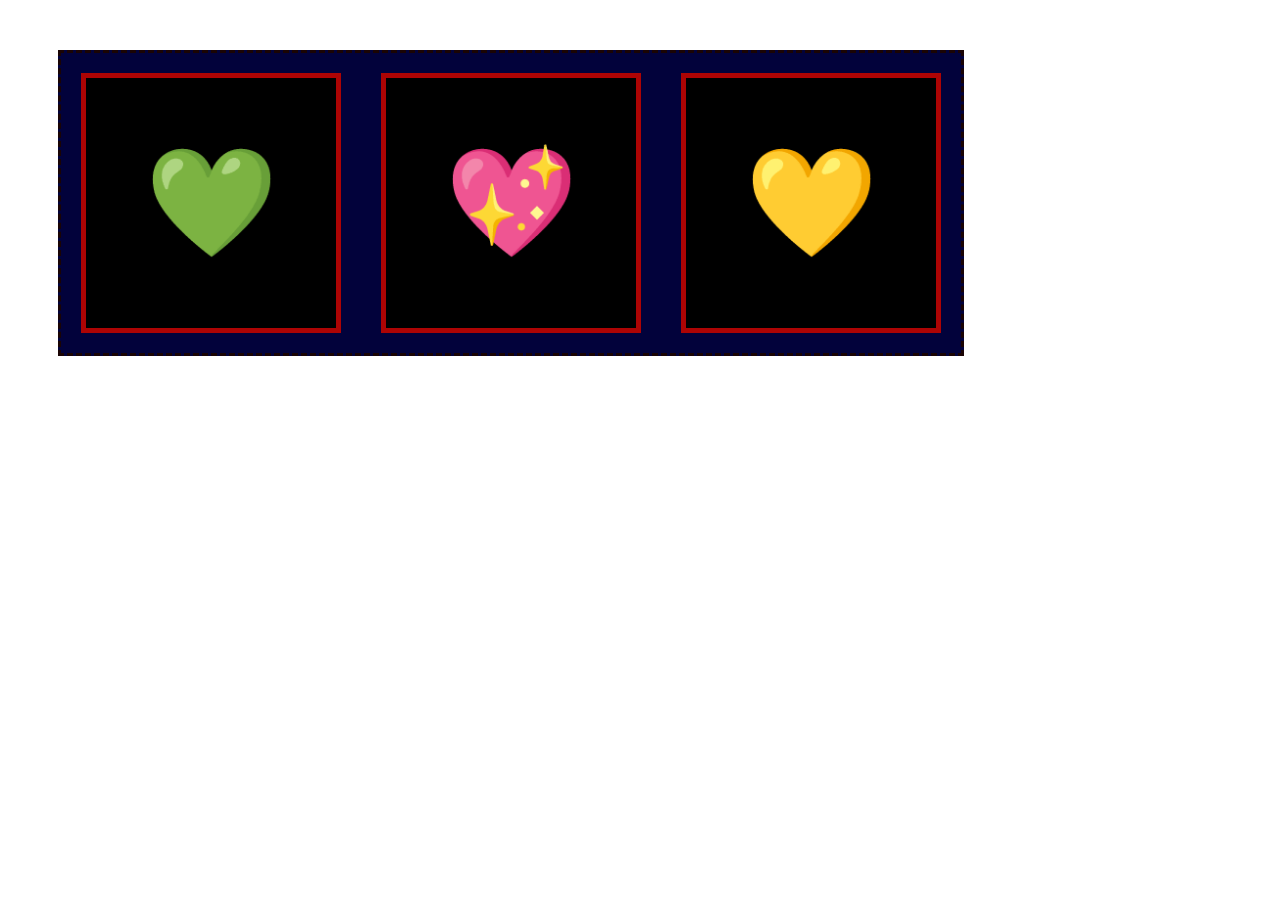
==== CASINO_Game_Slot/casino.html @ c8f6bce5 "files added with transition" ====
<!DOCTYPE html>
<html lang="en">
<head>
    <meta charset="UTF-8">
    <meta name="viewport" content="width=device-width, initial-scale=1.0">
    <title>Document</title>
    <script async defer src="casino.js"></script>
    <link rel="stylesheet" href="casino.css">
</head>
<body>
    <div class="machine">
        <div class="slot" id="slot1">
            <div class="value" id="value1">💚</div> 
        </div>
        <div class="slot" id="slot2">
            <div class="value id="value1"">💖</div>
        </div>
        <div class="slot" id="slot3">
            <div class="value" id="value1">💛</div>
        </div>
    </div>
</body>
</html>
---- CASINO_Game_Slot/casino.css ----
.machine {
    background-color: rgb(2, 2, 59);
    border: dashed rgb(26, 4, 4) 3px;
    height: 300px;
    width: 900px;
    margin: 50px;

    display: flex;
}

.slot {
    height: 250px;
    width: 250px;
    margin: 20px;
    overflow: hidden;

    background-color: rgba(0, 0, 0, 0.993);
    border: solid rgb(173, 4, 4) 5px;

    text-align: center;
    font-size: 80pt;
    line-height: 250px;
}

.slot > .value {
    animation: slotspin infinite 0.5s;
}

@keyframes slotspin {
    0% {
        transform: translateY(-200px);
    }
    100% {
        transform: translateY(200px);
    }
}
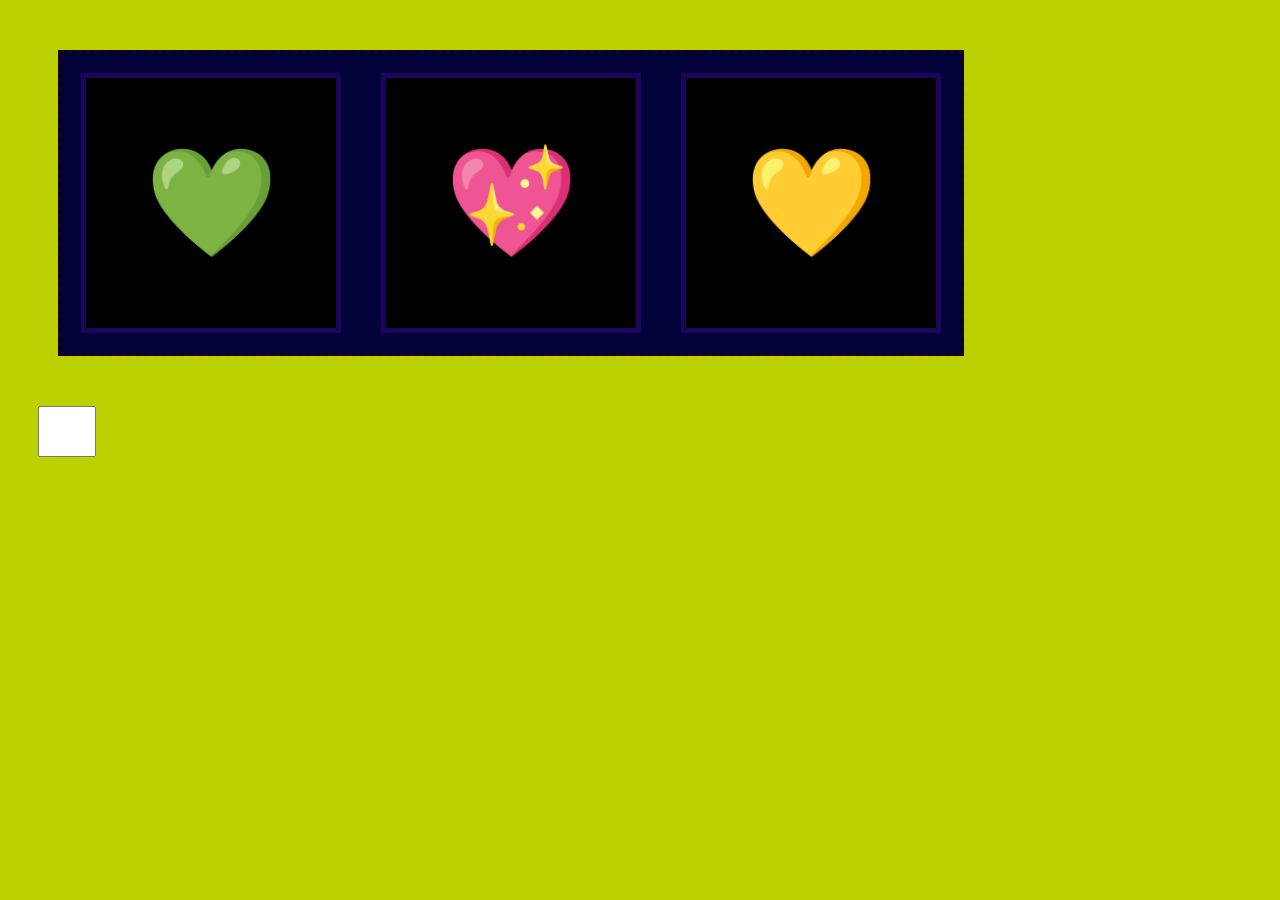
==== commit 920b9c35: "js implemented" ====
--- a/CASINO_Game_Slot/casino.html
+++ b/CASINO_Game_Slot/casino.html
@@ -13,11 +13,12 @@
             <div class="value" id="value1">💚</div> 
         </div>
         <div class="slot" id="slot2">
-            <div class="value id="value1"">💖</div>
+            <div class="value" id="value2">💖</div>
         </div>
         <div class="slot" id="slot3">
-            <div class="value" id="value1">💛</div>
+            <div class="value" id="value3">💛</div>
         </div>
     </div>
+    <input id="inpSpeed" type="number" min="0" max="10">
 </body>
 </html>--- a/CASINO_Game_Slot/casino.css
+++ b/CASINO_Game_Slot/casino.css
@@ -1,10 +1,16 @@
+:root {
+    --speed: 5;
+}
+body{
+    background-color: rgb(188, 209, 0);
+}
 .machine {
     background-color: rgb(2, 2, 59);
     border: dashed rgb(26, 4, 4) 3px;
     height: 300px;
     width: 900px;
     margin: 50px;
-
+    align-content: center;
     display: flex;
 }
 
@@ -15,15 +21,23 @@
     overflow: hidden;
 
     background-color: rgba(0, 0, 0, 0.993);
-    border: solid rgb(173, 4, 4) 5px;
+    border: solid rgb(28, 5, 90) 5px;
 
     text-align: center;
     font-size: 80pt;
     line-height: 250px;
 }
 
+#inpSpeed {
+    font-size: 30pt;
+    margin-left: 30px;
+    width: 50px;
+    
+}
 .slot > .value {
-    animation: slotspin infinite 0.5s;
+    animation-name: slotspin;
+    animation-iteration-count: infinite;
+    animation-duration: calc(1s / var(--speed));
 }
 
 @keyframes slotspin {
